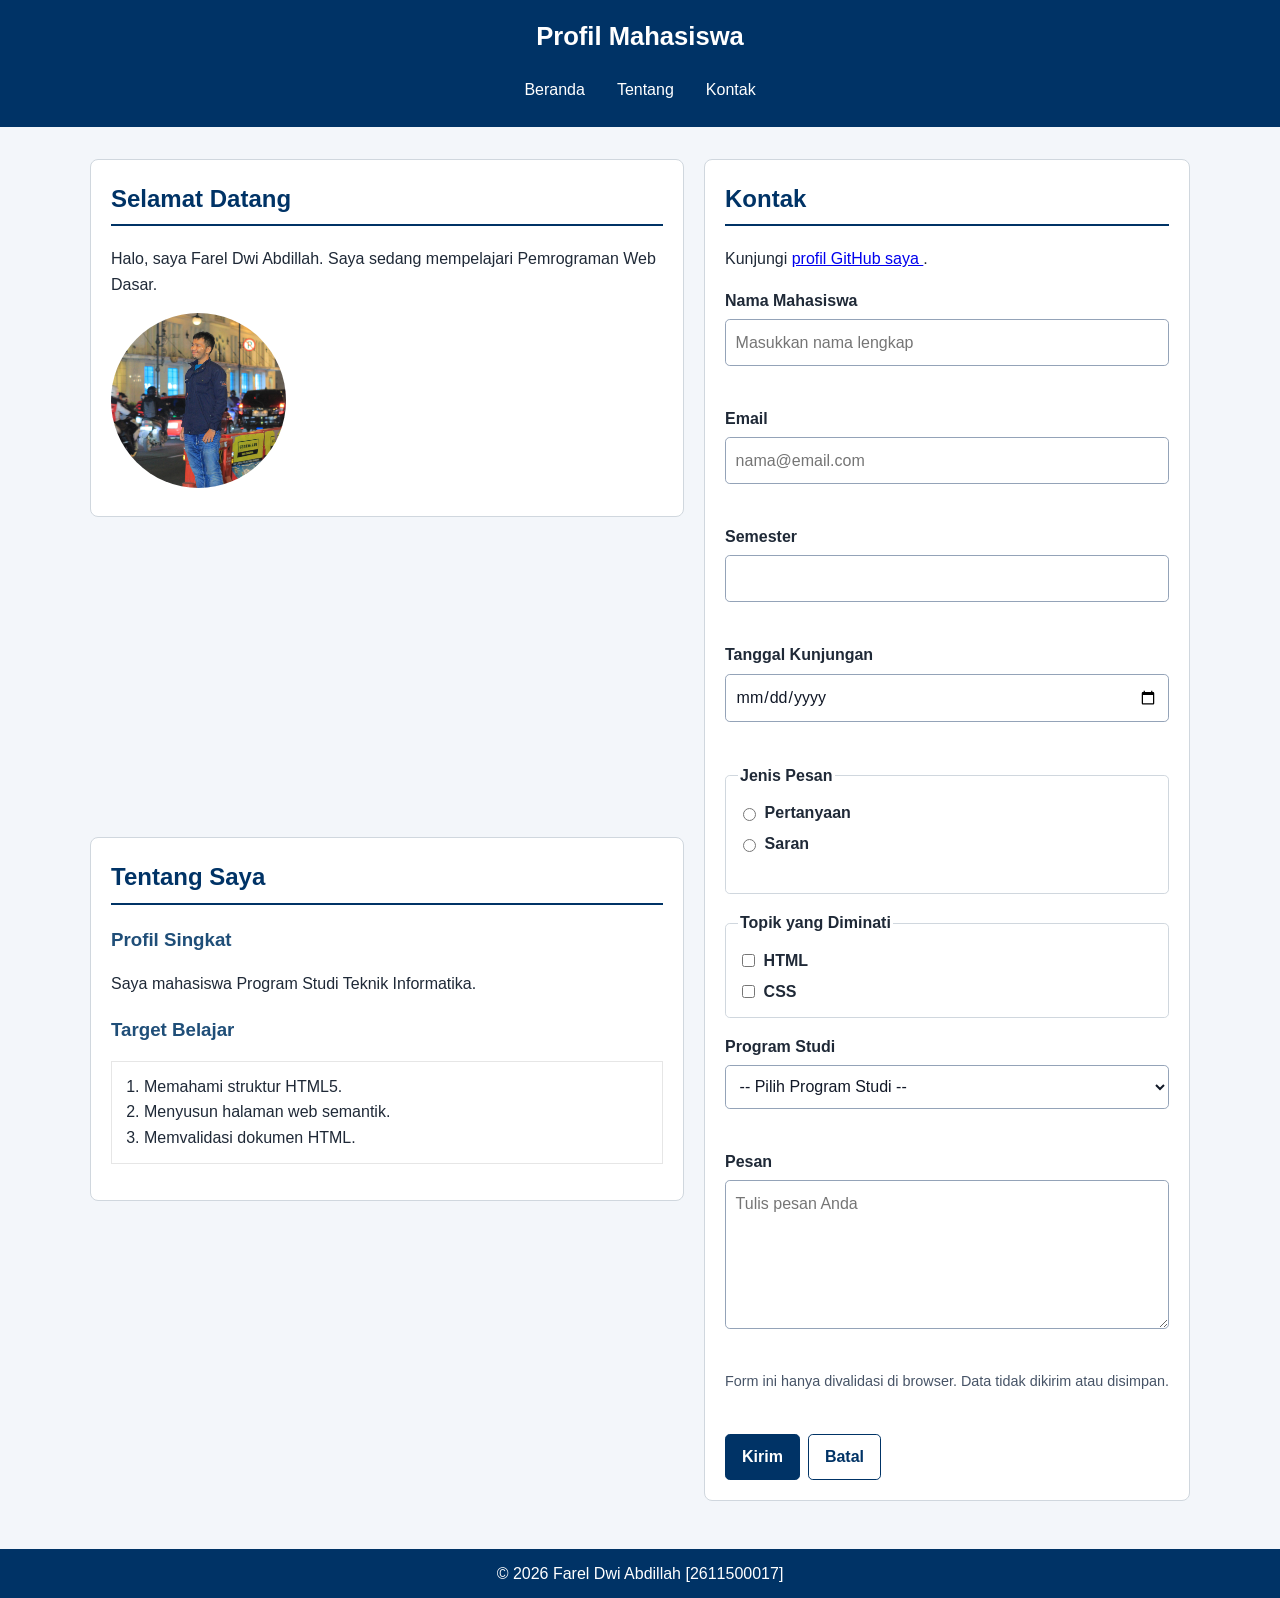
==== pertemuan-05/index.html @ 0ec0f34a "Implement Pertemuan 5 client-side interactions" ====
<!doctype html>
<html lang="id">
<head>
    <meta charset="UTF-8" />
    <meta name="viewport" content="width=device-width, initial-scale=1.0" />
    <title>Profil Mahasiswa</title>
    <link rel="stylesheet" href="style.css" />
    <script src="script.js" defer></script>
</head>
<body>
    <header class="site-header">
        <div class="container header-content">
            <h1>Profil Mahasiswa</h1>
            <button class="nav-toggle" type="button" aria-controls="primary-navigation"
                aria-expanded="false">Menu</button>
            <nav id="primary-navigation" aria-label="Navigasi utama">
                <ul>
                    <li><a href="#home">Beranda</a></li>
                    <li><a href="#about">Tentang</a></li>
                    <li><a href="#contact">Kontak</a></li>
                </ul>
            </nav>
        </div>
    </header>

    <main class="container main-grid">
        <section id="home" class="panel">
            <h2>Selamat Datang</h2>
            <p>Halo, saya Farel Dwi Abdillah. Saya sedang mempelajari Pemrograman Web Dasar.</p>
            <img class="profile-photo" src="img/foto-profil.jpg"
                alt="Foto profil Farel Dwi Abdillah" width="175" height="175" />
        </section>

        <section id="about" class="panel">
            <h2>Tentang Saya</h2>
            <article>
                <h3>Profil Singkat</h3>
                <p>Saya mahasiswa Program Studi Teknik Informatika.</p>
                <h3>Target Belajar</h3>
                <ol>
                    <li>Memahami struktur HTML5.</li>
                    <li>Menyusun halaman web semantik.</li>
                    <li>Memvalidasi dokumen HTML.</li>
                </ol>
            </article>
        </section>

        <section id="contact" class="panel">
            <h2>Kontak</h2>
            <p>
                Kunjungi
                <a href="https://github.com/farel-dwi-atma/2611500017-PWD-TI1A-2627O">
                    profil GitHub saya
                </a>.
            </p>

            <form id="contact-form" novalidate>
                <div class="form-group">
                    <label for="nama">Nama Mahasiswa</label>
                    <input class="input-form" type="text" id="nama" name="nama"
                        placeholder="Masukkan nama lengkap" minlength="3" maxlength="50"
                        aria-describedby="nama-error" required />
                    <small class="field-error" id="nama-error"></small>
                </div>

                <div class="form-group">
                    <label for="email">Email</label>
                    <input class="input-form" type="email" id="email" name="email"
                        placeholder="nama@email.com" aria-describedby="email-error" required />
                    <small class="field-error" id="email-error"></small>
                </div>

                <div class="form-group">
                    <label for="semester">Semester</label>
                    <input class="input-form" type="number" id="semester" name="semester"
                        min="1" max="14" aria-describedby="semester-error" required />
                    <small class="field-error" id="semester-error"></small>
                </div>

                <div class="form-group">
                    <label for="tanggal">Tanggal Kunjungan</label>
                    <input class="input-form" type="date" id="tanggal" name="tanggal"
                        aria-describedby="tanggal-error" required />
                    <small class="field-error" id="tanggal-error"></small>
                </div>

                <fieldset class="form-group choice-group" id="jenis-pesan-group"
                    aria-describedby="jenis-pesan-error">
                    <legend>Jenis Pesan</legend>
                    <label><input type="radio" name="jenis_pesan" value="pertanyaan" required /> Pertanyaan</label>
                    <label><input type="radio" name="jenis_pesan" value="saran" /> Saran</label>
                    <small class="field-error" id="jenis-pesan-error"></small>
                </fieldset>

                <fieldset class="form-group choice-group">
                    <legend>Topik yang Diminati</legend>
                    <label><input type="checkbox" name="minat" value="HTML" /> HTML</label>
                    <label><input type="checkbox" name="minat" value="CSS" /> CSS</label>
                </fieldset>

                <div class="form-group">
                    <label for="prodi">Program Studi</label>
                    <select class="input-form" id="prodi" name="prodi"
                        aria-describedby="prodi-error" required>
                        <option value="">-- Pilih Program Studi --</option>
                        <option value="SI">Sistem Informasi</option>
                        <option value="TI">Teknik Informatika</option>
                    </select>
                    <small class="field-error" id="prodi-error"></small>
                </div>

                <div class="form-group">
                    <label for="pesan">Pesan</label>
                    <textarea class="input-form" id="pesan" name="pesan" maxlength="300"
                        placeholder="Tulis pesan Anda" rows="5"
                        aria-describedby="pesan-error" required></textarea>
                    <small class="field-error" id="pesan-error"></small>
                </div>

                <p class="form-note">Form ini hanya divalidasi di browser. Data tidak dikirim atau disimpan.</p>
                <p class="form-feedback" id="form-feedback" role="status" aria-live="polite"></p>

                <div class="button-group">
                    <button type="submit">Kirim</button>
                    <button class="button-secondary" type="reset">Batal</button>
                </div>
            </form>
        </section>
    </main>

    <footer class="site-footer">
        <p>&copy; 2026 Farel Dwi Abdillah [2611500017]</p>
    </footer>
</body>
</html>
---- pertemuan-05/style.css ----
:root {
    font-family: Arial, sans-serif;
    color: #1f2937;
    background-color: #f3f6fa;
    line-height: 1.6;
    --color-primary: #003366;
    --color-border: #d0d7de;
    --color-surface: #ffffff;
    --color-error: #b42318;
    --color-success: #137547;
}

*,
*::before,
*::after {
    box-sizing: border-box;
}

html {
    scroll-behavior: smooth;
}

body {
    min-width: 320px;
    margin: 0;
}

.container {
    width: min(100% - 2rem, 1100px);
    margin-inline: auto;
}

.site-header,
.site-footer {
    color: #ffffff;
    background-color: var(--color-primary);
}

.site-header {
    padding-block: 1rem;
}

.header-content {
    display: flex;
    flex-direction: column;
    gap: 0.75rem;
    align-items: center;
    justify-content: center;
}

.site-header h1 {
    width: 100%;
    margin: 0;
    font-size: 1.6rem;
    text-align: center;
}

nav {
    width: 100%;
}

nav ul {
    display: flex;
    flex-wrap: wrap;
    gap: 0.5rem;
    justify-content: center;
    margin: 0;
    padding: 0;
    list-style: none;
}

nav a {
    display: block;
    padding: 0.5rem 0.75rem;
    border-radius: 0.35rem;
    color: #ffffff;
    text-decoration: none;
}

nav a:hover,
nav a:focus-visible {
    background-color: #1f4e78;
}

.nav-toggle {
    display: none;
}

.main-grid {
    display: grid;
    grid-template-columns: minmax(0, 1fr);
    gap: 1rem;
    padding-block: 1.25rem;
}

.panel {
    min-width: 0;
    padding: 1rem;
    border: 1px solid var(--color-border);
    border-radius: 0.5rem;
    background-color: var(--color-surface);
}

.panel h2 {
    margin-top: 0;
    padding-bottom: 0.4rem;
    border-bottom: 2px solid var(--color-primary);
    color: var(--color-primary);
}

.panel h3 {
    margin-bottom: 0.35rem;
    color: #1f4e78;
}

#about ol {
    padding: 0.75rem 2rem;
    border: 1px solid #e6e6e6;
}

.profile-photo {
    width: 175px;
    aspect-ratio: 1;
    border-radius: 50%;
    object-fit: cover;
}

.form-group {
    display: grid;
    gap: 0.35rem;
    margin: 1rem 0;
}

.form-group > label,
.choice-group legend {
    font-weight: 700;
}

.input-form {
    width: 100%;
    min-height: 2.75rem;
    padding: 0.6rem;
    border: 1px solid #94a3b8;
    border-radius: 0.3rem;
    background-color: #ffffff;
    color: #111827;
    font: inherit;
}

textarea.input-form {
    resize: vertical;
}

.choice-group {
    padding: 0.75rem;
    border: 1px solid var(--color-border);
    border-radius: 0.3rem;
}

.choice-group label {
    display: inline-flex;
    align-items: center;
    gap: 0.35rem;
    margin-right: 0.75rem;
}

.choice-group[aria-invalid="true"],
.input-form[aria-invalid="true"] {
    border-color: var(--color-error);
}

.field-error {
    min-height: 1.4em;
    color: var(--color-error);
}

.form-note {
    margin-bottom: 0.25rem;
    color: #475467;
    font-size: 0.9rem;
}

.form-feedback {
    min-height: 1.6em;
    margin: 0 0 0.75rem;
    font-weight: 700;
}

.form-feedback.is-error {
    color: var(--color-error);
}

.form-feedback.is-success {
    color: var(--color-success);
}

.button-group {
    display: flex;
    flex-wrap: wrap;
    gap: 0.5rem;
}

button {
    min-height: 2.75rem;
    padding: 0.55rem 1rem;
    border: 1px solid var(--color-primary);
    border-radius: 0.3rem;
    background-color: var(--color-primary);
    color: #ffffff;
    font: inherit;
    font-weight: 700;
    cursor: pointer;
}

button:hover {
    background-color: #1f4e78;
}

button.button-secondary {
    background-color: #ffffff;
    color: var(--color-primary);
}

a:focus-visible,
button:focus-visible,
input:focus-visible,
select:focus-visible,
textarea:focus-visible {
    outline: 3px solid #f0a830;
    outline-offset: 2px;
}

.site-footer {
    margin-top: 1rem;
    padding: 0.75rem 1rem;
    text-align: center;
}

.site-footer p {
    margin: 0;
}

@media (max-width: 767px) {
    .js .nav-toggle {
        display: inline-flex;
        align-items: center;
        justify-content: center;
    }

    .js nav:not(.is-open) ul {
        display: none;
    }
}

@media (min-width: 768px) {
    .main-grid {
        grid-template-columns: minmax(0, 1.1fr) minmax(300px, 0.9fr);
        grid-template-areas:
            "home contact"
            "about contact";
        align-items: start;
        gap: 1.25rem;
        padding-block: 2rem;
    }

    #home {
        grid-area: home;
    }

    #about {
        grid-area: about;
    }

    #contact {
        grid-area: contact;
    }

    .panel {
        padding: 1.25rem;
    }
}

@media (prefers-reduced-motion: reduce) {
    html {
        scroll-behavior: auto;
    }
}
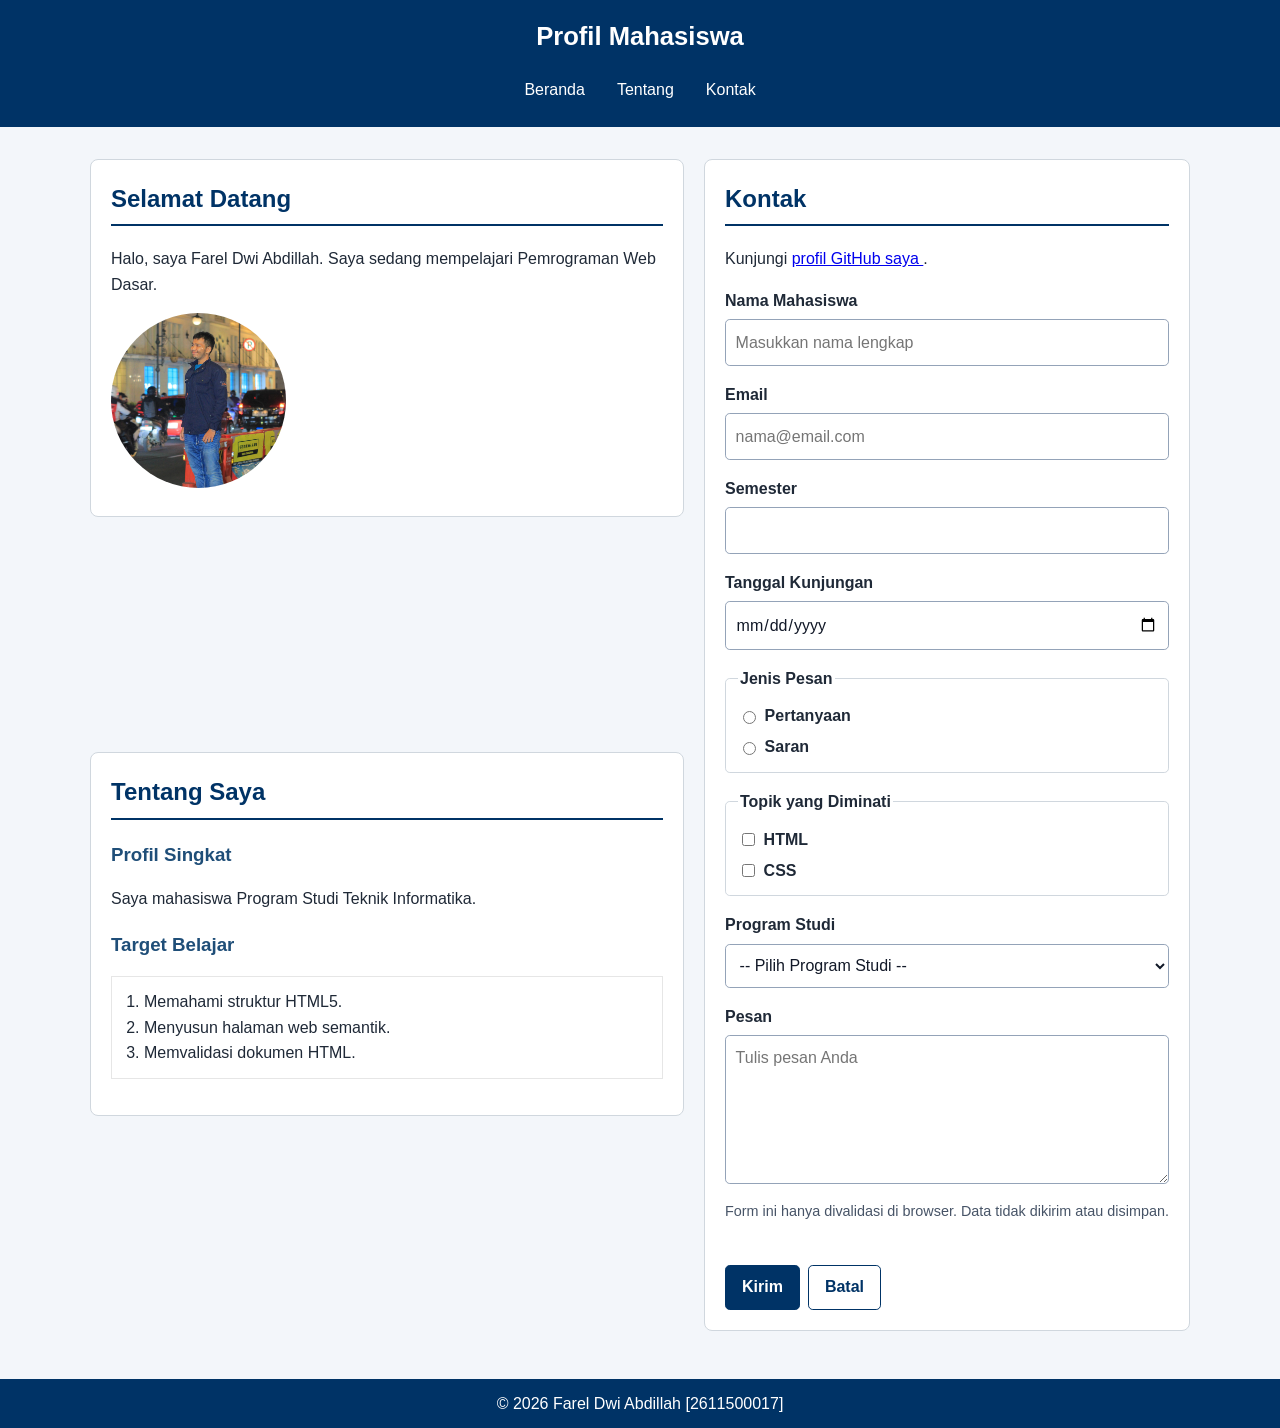
==== commit 10144337: "Align P5 validation with module template" ====
--- a/pertemuan-05/index.html
+++ b/pertemuan-05/index.html
@@ -11,9 +11,9 @@
     <header class="site-header">
         <div class="container header-content">
             <h1>Profil Mahasiswa</h1>
-            <button class="nav-toggle" type="button" aria-controls="primary-navigation"
-                aria-expanded="false">Menu</button>
-            <nav id="primary-navigation" aria-label="Navigasi utama">
+            <button class="nav-toggle" id="navToggle" type="button" aria-controls="navMenu"
+                aria-expanded="false" aria-label="Buka navigasi">Menu</button>
+            <nav id="navMenu" aria-label="Navigasi utama">
                 <ul>
                     <li><a href="#home">Beranda</a></li>
                     <li><a href="#about">Tentang</a></li>
@@ -54,42 +54,35 @@
                 </a>.
             </p>
 
-            <form id="contact-form" novalidate>
+            <form id="contactForm" novalidate>
                 <div class="form-group">
                     <label for="nama">Nama Mahasiswa</label>
                     <input class="input-form" type="text" id="nama" name="nama"
-                        placeholder="Masukkan nama lengkap" minlength="3" maxlength="50"
-                        aria-describedby="nama-error" required />
-                    <small class="field-error" id="nama-error"></small>
+                        placeholder="Masukkan nama lengkap" minlength="3" maxlength="50" required />
                 </div>
 
                 <div class="form-group">
                     <label for="email">Email</label>
                     <input class="input-form" type="email" id="email" name="email"
-                        placeholder="nama@email.com" aria-describedby="email-error" required />
-                    <small class="field-error" id="email-error"></small>
+                        placeholder="nama@email.com" required />
                 </div>
 
                 <div class="form-group">
                     <label for="semester">Semester</label>
                     <input class="input-form" type="number" id="semester" name="semester"
-                        min="1" max="14" aria-describedby="semester-error" required />
-                    <small class="field-error" id="semester-error"></small>
+                        min="1" max="14" required />
                 </div>
 
                 <div class="form-group">
                     <label for="tanggal">Tanggal Kunjungan</label>
                     <input class="input-form" type="date" id="tanggal" name="tanggal"
-                        aria-describedby="tanggal-error" required />
-                    <small class="field-error" id="tanggal-error"></small>
+                        required />
                 </div>
 
-                <fieldset class="form-group choice-group" id="jenis-pesan-group"
-                    aria-describedby="jenis-pesan-error">
+                <fieldset class="form-group choice-group">
                     <legend>Jenis Pesan</legend>
                     <label><input type="radio" name="jenis_pesan" value="pertanyaan" required /> Pertanyaan</label>
                     <label><input type="radio" name="jenis_pesan" value="saran" /> Saran</label>
-                    <small class="field-error" id="jenis-pesan-error"></small>
                 </fieldset>
 
                 <fieldset class="form-group choice-group">
@@ -100,25 +93,21 @@
 
                 <div class="form-group">
                     <label for="prodi">Program Studi</label>
-                    <select class="input-form" id="prodi" name="prodi"
-                        aria-describedby="prodi-error" required>
+                    <select class="input-form" id="prodi" name="prodi" required>
                         <option value="">-- Pilih Program Studi --</option>
                         <option value="SI">Sistem Informasi</option>
                         <option value="TI">Teknik Informatika</option>
                     </select>
-                    <small class="field-error" id="prodi-error"></small>
                 </div>
 
                 <div class="form-group">
                     <label for="pesan">Pesan</label>
                     <textarea class="input-form" id="pesan" name="pesan" maxlength="300"
-                        placeholder="Tulis pesan Anda" rows="5"
-                        aria-describedby="pesan-error" required></textarea>
-                    <small class="field-error" id="pesan-error"></small>
+                        placeholder="Tulis pesan Anda" rows="5" required></textarea>
                 </div>
 
                 <p class="form-note">Form ini hanya divalidasi di browser. Data tidak dikirim atau disimpan.</p>
-                <p class="form-feedback" id="form-feedback" role="status" aria-live="polite"></p>
+                <p class="form-feedback" id="formFeedback" role="status" aria-live="polite"></p>
 
                 <div class="button-group">
                     <button type="submit">Kirim</button>
--- a/pertemuan-05/style.css
+++ b/pertemuan-05/style.css
@@ -164,33 +164,25 @@
     margin-right: 0.75rem;
 }
 
-.choice-group[aria-invalid="true"],
-.input-form[aria-invalid="true"] {
-    border-color: var(--color-error);
-}
-
-.field-error {
-    min-height: 1.4em;
-    color: var(--color-error);
-}
-
 .form-note {
     margin-bottom: 0.25rem;
     color: #475467;
     font-size: 0.9rem;
 }
 
-.form-feedback {
+.form-feedback,
+.form-feedback-error,
+.form-feedback-success {
     min-height: 1.6em;
     margin: 0 0 0.75rem;
     font-weight: 700;
 }
 
-.form-feedback.is-error {
+.form-feedback-error {
     color: var(--color-error);
 }
 
-.form-feedback.is-success {
+.form-feedback-success {
     color: var(--color-success);
 }
 
@@ -247,7 +239,7 @@
         justify-content: center;
     }
 
-    .js nav:not(.is-open) ul {
+    .js nav:not(.nav-open) ul {
         display: none;
     }
 }
